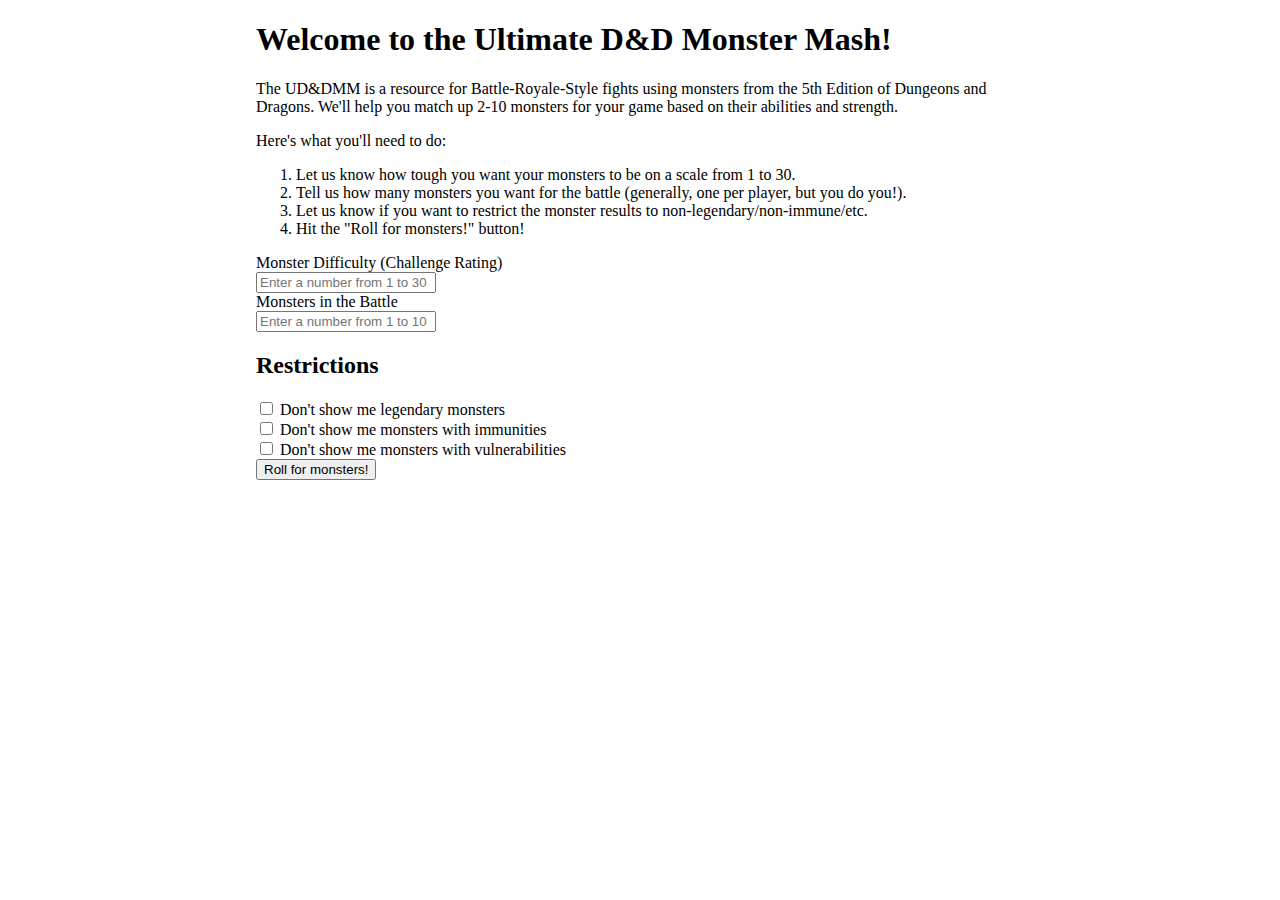
==== index.html @ ee2ebd90 "added API search functionality" ====
<!DOCTYPE html>
<html lang="en">

<head>
	<meta charset="UTF-8">
	<meta name="viewport" content="width=device-width, initial-scale=1.0">
	<meta http-equiv="X-UA-Compatible" content="ie=edge">
	<title>Ultimate D&D Monster Mash</title>
	<link rel="stylesheet" href="style.css">
	<script src="https://code.jquery.com/jquery-3.3.1.js" integrity="sha256-2Kok7MbOyxpgUVvAk/HJ2jigOSYS2auK4Pfzbm7uH60=" crossorigin="anonymous">
	</script>
</head>

<body>
    <section role="main">
        <h1>Welcome to the Ultimate D&D Monster Mash!</h1>
        <p>
            The UD&DMM is a resource for Battle-Royale-Style fights using monsters from the 5th Edition 
            of Dungeons and Dragons. We'll help you match up 2-10 monsters for your game based on their abilities and 
            strength. 
        </p>
        <p>
            Here's what you'll need to do: 
            <ol>
                <li>
                    Let us know how tough you want your monsters to be on a scale from 1 to 30.
                </li>
                <li>
                    Tell us how many monsters you want for the battle (generally, one per player, but you do you!).
                </li>
                <li>
                    Let us know if you want to restrict the monster results to non-legendary/non-immune/etc.
                </li>
                <li>
                    Hit the "Roll for monsters!" button!
                </li>
            </ol>
        </p>
        <form>
            <label>Monster Difficulty (Challenge Rating)</label><br>
                <input class="textbox" type="text"  placeholder="Enter a number from 1 to 30" 
                id="js-challenge-rating"><br>
            <label>Monsters in the Battle</label><br>
                <input class="textbox" type="text" placeholder="Enter a number from 1 to 10"
                id="js-battle-size"><br>
            <h2>Restrictions</h2>
                <input type = "checkbox" id = "js-no-legendary">
                    <label for = "legendary">Don't show me legendary monsters</label><br>
                <input type = "checkbox" id = "js-no-immune">
                    <label for = "immune">Don't show me monsters with immunities</label><br>
                <input type = "checkbox" id = "js-no-vulnerable">
                    <label for = "no-vulnerable">Don't show me monsters with vulnerabilities</label><br>
                <input type="submit" class="button" value="Roll for monsters!"></input>
            
        </form>
    </section>
    <section id="results" class="hidden">
        <h1>We think these monsters will mash up well!</h1>
            <p id="results-list"></p>
                <button onClick="window.print()">Save these results</button>
                <button><a href="index.html">Reroll monsters</a></button><br>
            <h3>Running into trouble? Have any suggestions, fun stories, or house rules?</h3>
                <button><a href="contact.html">Contact us!</a></button>
    </section>
    <script src="script.js"></script>
</body>
</html>
---- style.css ----
* {
    box-sizing:border-box;
}

body {
    max-width: 60%;
    margin-left:20%;
    margin-right:20%;
}

a {
    cursor: pointer;
}

.textbox {
    width:180px;
}

.hidden {
    display:none;
}
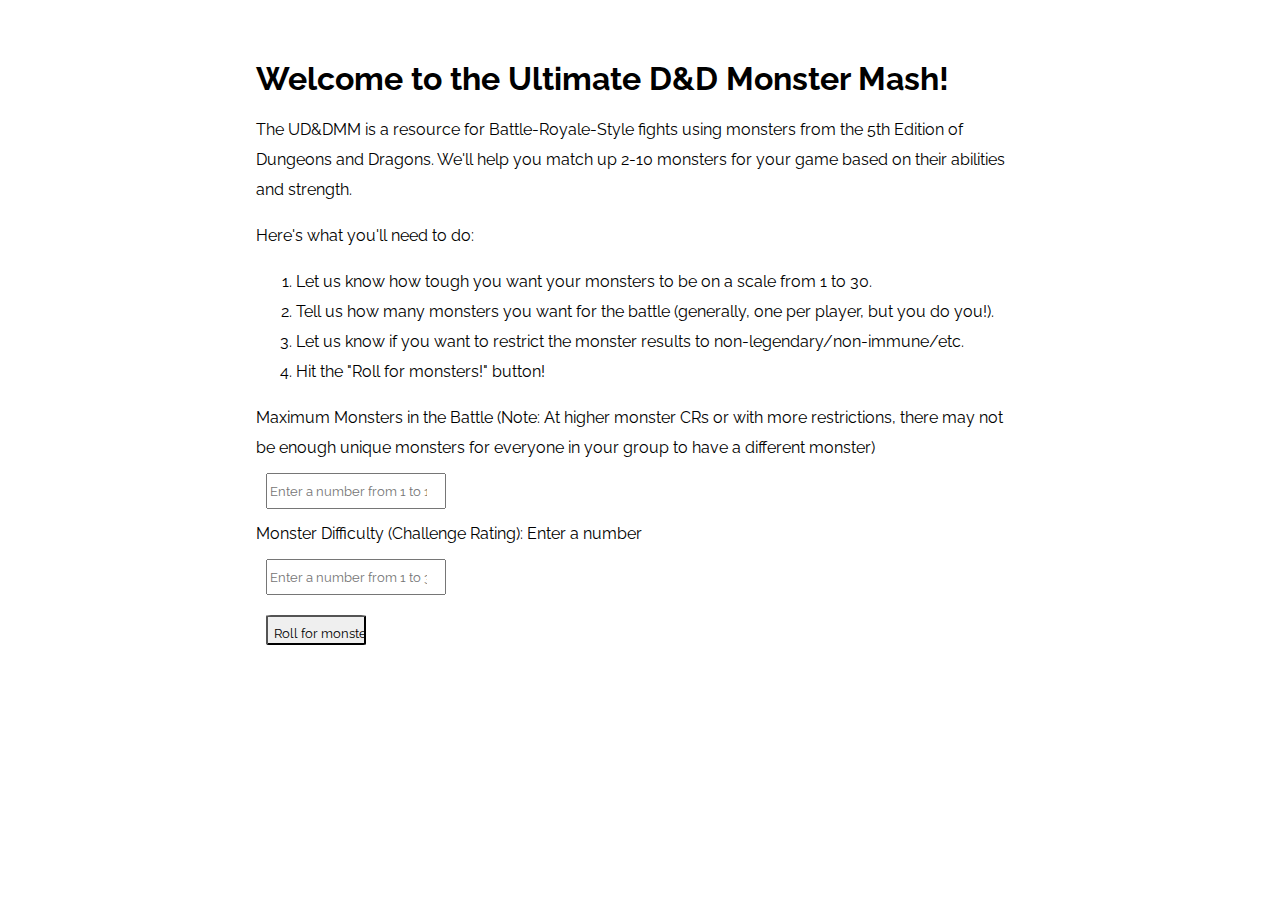
==== commit ab10928a: "commit of minimum viable product" ====
--- a/index.html
+++ b/index.html
@@ -5,7 +5,8 @@
 	<meta charset="UTF-8">
 	<meta name="viewport" content="width=device-width, initial-scale=1.0">
 	<meta http-equiv="X-UA-Compatible" content="ie=edge">
-	<title>Ultimate D&D Monster Mash</title>
+    <title>Ultimate D&D Monster Mash</title>
+    <link href="https://fonts.googleapis.com/css?family=Raleway" rel="stylesheet">
 	<link rel="stylesheet" href="style.css">
 	<script src="https://code.jquery.com/jquery-3.3.1.js" integrity="sha256-2Kok7MbOyxpgUVvAk/HJ2jigOSYS2auK4Pfzbm7uH60=" crossorigin="anonymous">
 	</script>
@@ -14,42 +15,23 @@
 <body>
     <section role="main">
         <h1>Welcome to the Ultimate D&D Monster Mash!</h1>
-        <p>
-            The UD&DMM is a resource for Battle-Royale-Style fights using monsters from the 5th Edition 
+        <p>The UD&DMM is a resource for Battle-Royale-Style fights using monsters from the 5th Edition 
             of Dungeons and Dragons. We'll help you match up 2-10 monsters for your game based on their abilities and 
-            strength. 
-        </p>
-        <p>
-            Here's what you'll need to do: 
+            strength.</p>
+        <p>Here's what you'll need to do: 
             <ol>
-                <li>
-                    Let us know how tough you want your monsters to be on a scale from 1 to 30.
-                </li>
-                <li>
-                    Tell us how many monsters you want for the battle (generally, one per player, but you do you!).
-                </li>
-                <li>
-                    Let us know if you want to restrict the monster results to non-legendary/non-immune/etc.
-                </li>
-                <li>
-                    Hit the "Roll for monsters!" button!
-                </li>
+                <li>Let us know how tough you want your monsters to be on a scale from 1 to 30.</li>
+                <li>Tell us how many monsters you want for the battle (generally, one per player, but you do you!).</li>
+                <li>Let us know if you want to restrict the monster results to non-legendary/non-immune/etc.</li>
+                <li>Hit the "Roll for monsters!" button!</li>
             </ol>
         </p>
         <form>
-            <label>Monster Difficulty (Challenge Rating)</label><br>
-                <input class="textbox" type="text"  placeholder="Enter a number from 1 to 30" 
-                id="js-challenge-rating"><br>
-            <label>Monsters in the Battle</label><br>
-                <input class="textbox" type="text" placeholder="Enter a number from 1 to 10"
-                id="js-battle-size"><br>
-            <h2>Restrictions</h2>
-                <input type = "checkbox" id = "js-no-legendary">
-                    <label for = "legendary">Don't show me legendary monsters</label><br>
-                <input type = "checkbox" id = "js-no-immune">
-                    <label for = "immune">Don't show me monsters with immunities</label><br>
-                <input type = "checkbox" id = "js-no-vulnerable">
-                    <label for = "no-vulnerable">Don't show me monsters with vulnerabilities</label><br>
+            <label>Maximum Monsters in the Battle (Note: At higher monster CRs or with more restrictions, 
+                    there may not be enough unique monsters for everyone in your group to have a different monster)</label><br>
+                <input type="number" required class="textbox" placeholder="Enter a number from 1 to 10" id="js-battle-size"><br>
+            <label>Monster Difficulty (Challenge Rating): Enter a number </label><br>
+                <input type="number" class="textbox" placeholder="Enter a number from 1 to 30" id="js-challenge-rating"><br>
                 <input type="submit" class="button" value="Roll for monsters!"></input>
             
         </form>
@@ -58,10 +40,10 @@
         <h1>We think these monsters will mash up well!</h1>
             <p id="results-list"></p>
                 <button onClick="window.print()">Save these results</button>
-                <button><a href="index.html">Reroll monsters</a></button><br>
             <h3>Running into trouble? Have any suggestions, fun stories, or house rules?</h3>
                 <button><a href="contact.html">Contact us!</a></button>
     </section>
+    <section id="js-error-message"></section>
     <script src="script.js"></script>
 </body>
 </html>--- a/style.css
+++ b/style.css
@@ -1,15 +1,26 @@
 * {
     box-sizing:border-box;
+    font-family: 'Raleway', sans-serif;
+    line-height:30px;
 }
 
 body {
     max-width: 60%;
-    margin-left:20%;
-    margin-right:20%;
+    margin:5% 20%;
 }
 
-a {
-    cursor: pointer;
+.button {
+    cursor:pointer;
+    height:30px;
+    width:100px;
+    border-radius:5%;
+}
+
+button {
+    cursor:pointer;
+    height:30px;
+    width:200px;
+    border-radius:5%;
 }
 
 .textbox {
@@ -18,4 +29,8 @@
 
 .hidden {
     display:none;
+}
+
+input {
+    margin:10px;
 }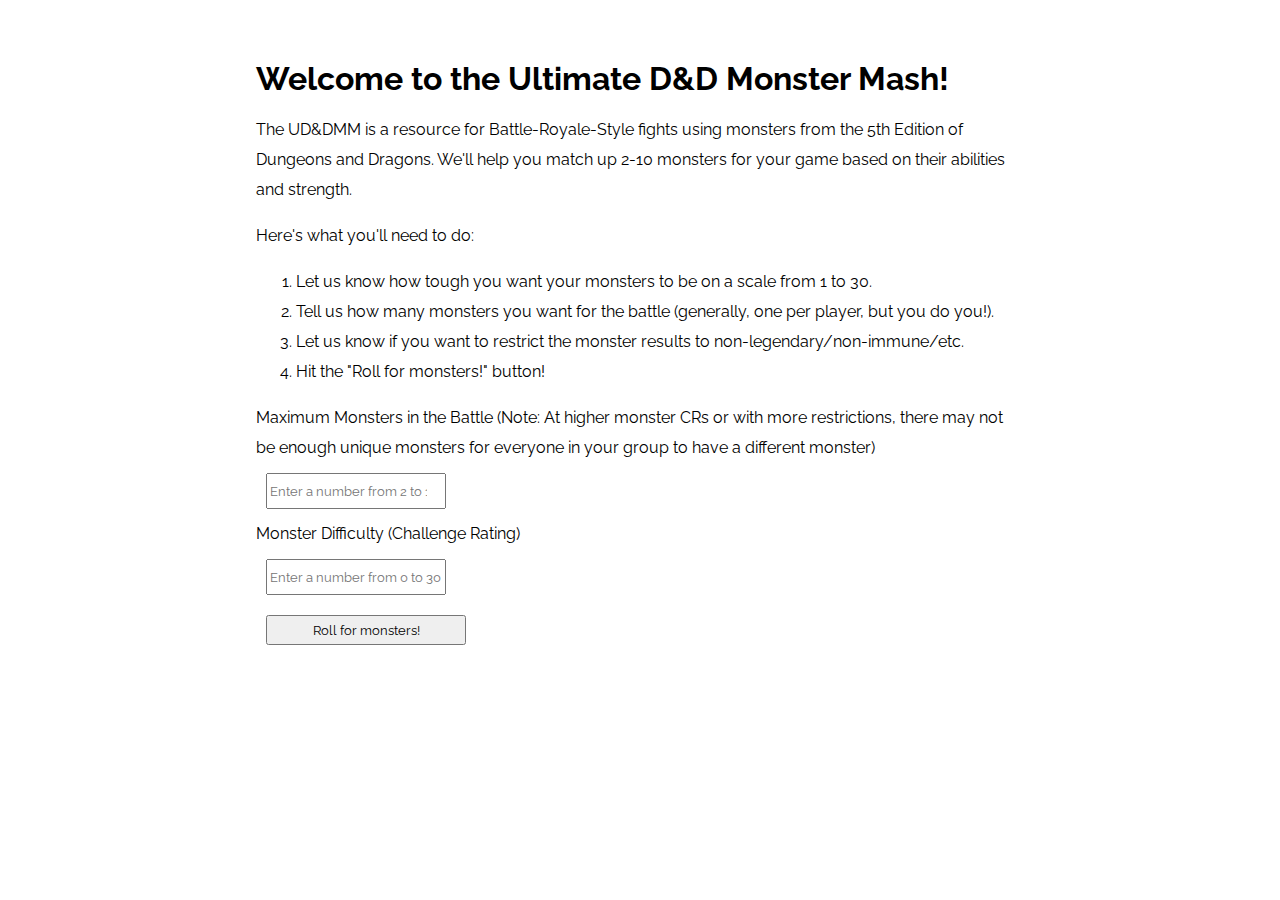
==== commit 16ee237f: "instruction clarifications" ====
--- a/index.html
+++ b/index.html
@@ -3,7 +3,8 @@
 
 <head>
 	<meta charset="UTF-8">
-	<meta name="viewport" content="width=device-width, initial-scale=1.0">
+    <meta name="viewport" content="width=device-width, initial-scale=1.0">
+    <meta name="description" content="The ultimate D&D Battle Royale Monster Matcher">
 	<meta http-equiv="X-UA-Compatible" content="ie=edge">
     <title>Ultimate D&D Monster Mash</title>
     <link href="https://fonts.googleapis.com/css?family=Raleway" rel="stylesheet">
@@ -29,9 +30,10 @@
         <form>
             <label>Maximum Monsters in the Battle (Note: At higher monster CRs or with more restrictions, 
                     there may not be enough unique monsters for everyone in your group to have a different monster)</label><br>
-                <input type="number" required class="textbox" placeholder="Enter a number from 1 to 10" id="js-battle-size"><br>
-            <label>Monster Difficulty (Challenge Rating): Enter a number </label><br>
-                <input type="number" class="textbox" placeholder="Enter a number from 1 to 30" id="js-challenge-rating"><br>
+                <input type="number" required class="textbox" placeholder="Enter a number from 2 to 10" id="js-battle-size"><br>
+            <label>Monster Difficulty (Challenge Rating)</label><br>
+                <input type="text" class="textbox" placeholder="Enter a number from 0 to 30 (Note: 0, 1/8, 1/4, and 1/2
+                are valid inputs, as are integers from 1 to 30)" id="js-challenge-rating"><br>
                 <input type="submit" class="button" value="Roll for monsters!"></input>
             
         </form>
--- a/style.css
+++ b/style.css
@@ -12,15 +12,13 @@
 .button {
     cursor:pointer;
     height:30px;
-    width:100px;
-    border-radius:5%;
+    width:200px;
 }
 
 button {
     cursor:pointer;
     height:30px;
     width:200px;
-    border-radius:5%;
 }
 
 .textbox {
@@ -33,4 +31,9 @@
 
 input {
     margin:10px;
+}
+
+ul {
+    list-style:none;
+    border:1px solid black;
 }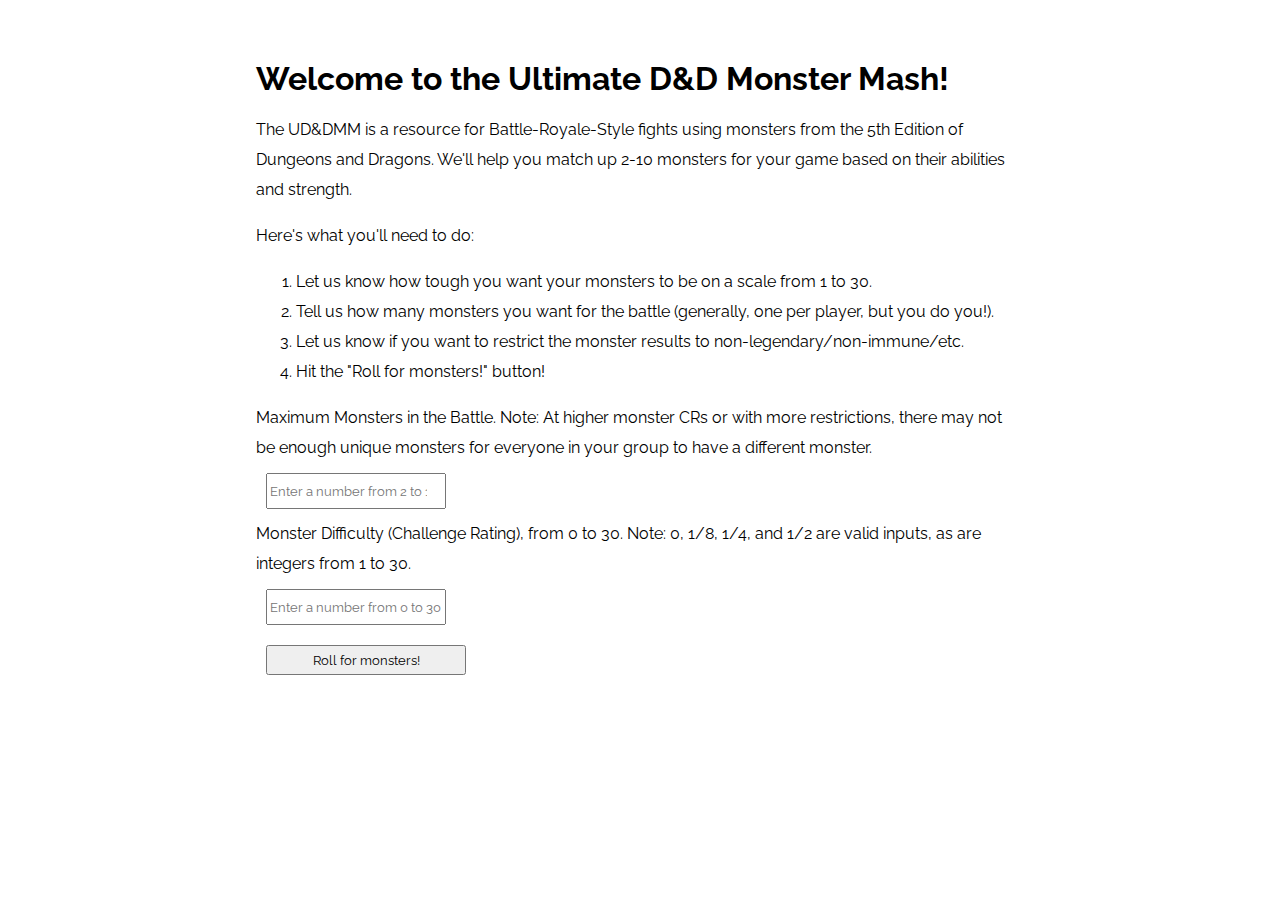
==== commit 5939bb22: "instruction clarifications" ====
--- a/index.html
+++ b/index.html
@@ -28,12 +28,12 @@
             </ol>
         </p>
         <form>
-            <label>Maximum Monsters in the Battle (Note: At higher monster CRs or with more restrictions, 
-                    there may not be enough unique monsters for everyone in your group to have a different monster)</label><br>
+            <label>Maximum Monsters in the Battle. Note: At higher monster CRs or with more restrictions, 
+                    there may not be enough unique monsters for everyone in your group to have a different monster.</label><br>
                 <input type="number" required class="textbox" placeholder="Enter a number from 2 to 10" id="js-battle-size"><br>
-            <label>Monster Difficulty (Challenge Rating)</label><br>
-                <input type="text" class="textbox" placeholder="Enter a number from 0 to 30 (Note: 0, 1/8, 1/4, and 1/2
-                are valid inputs, as are integers from 1 to 30)" id="js-challenge-rating"><br>
+            <label>Monster Difficulty (Challenge Rating), from 0 to 30. Note: 0, 1/8, 1/4, and 1/2
+                    are valid inputs, as are integers from 1 to 30.</label><br>
+                <input type="text" class="textbox" placeholder="Enter a number from 0 to 30" id="js-challenge-rating"><br>
                 <input type="submit" class="button" value="Roll for monsters!"></input>
             
         </form>
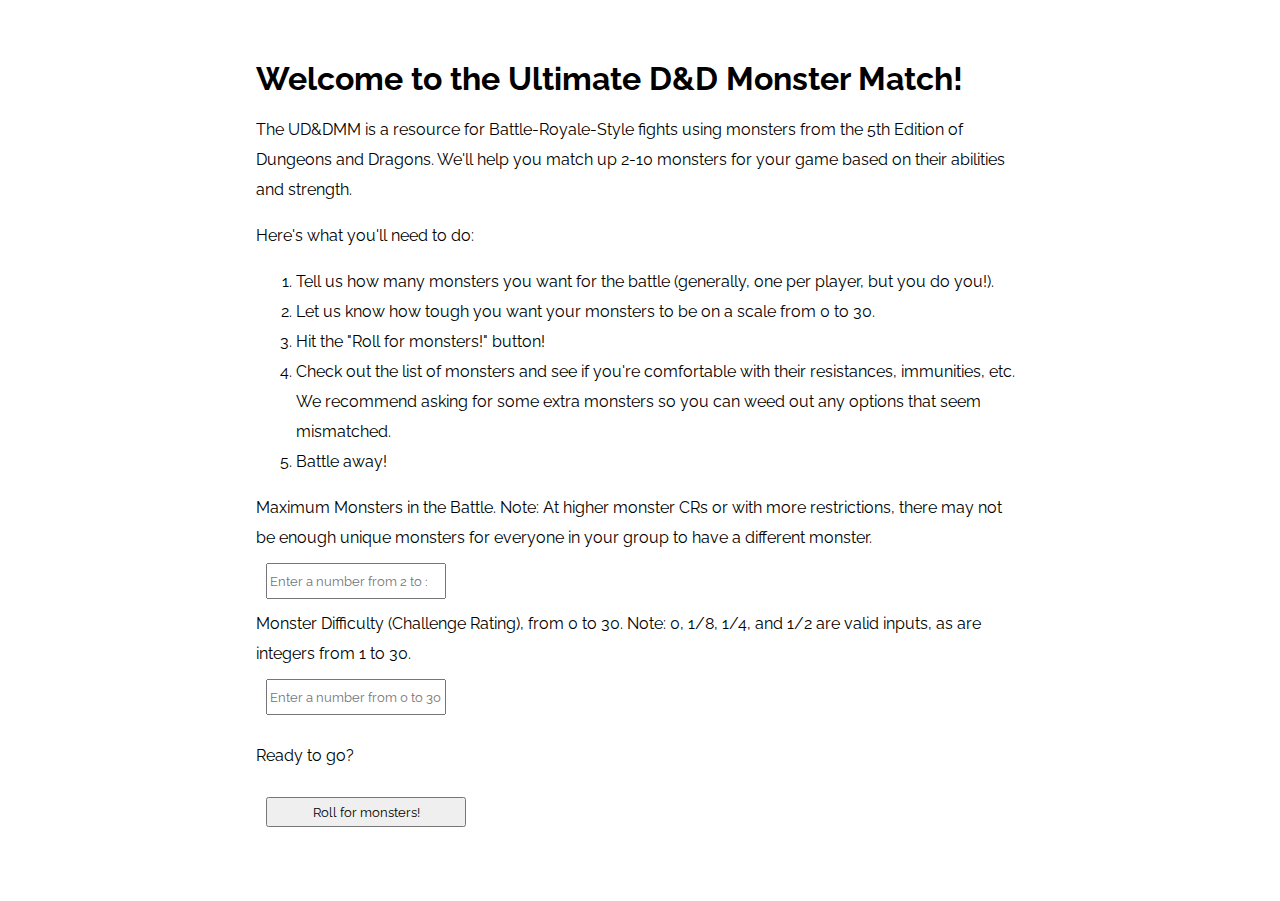
==== commit 4224e482: "styling added" ====
--- a/index.html
+++ b/index.html
@@ -6,7 +6,7 @@
     <meta name="viewport" content="width=device-width, initial-scale=1.0">
     <meta name="description" content="The ultimate D&D Battle Royale Monster Matcher">
 	<meta http-equiv="X-UA-Compatible" content="ie=edge">
-    <title>Ultimate D&D Monster Mash</title>
+    <title>Ultimate D&D Monster Match</title>
     <link href="https://fonts.googleapis.com/css?family=Raleway" rel="stylesheet">
 	<link rel="stylesheet" href="style.css">
 	<script src="https://code.jquery.com/jquery-3.3.1.js" integrity="sha256-2Kok7MbOyxpgUVvAk/HJ2jigOSYS2auK4Pfzbm7uH60=" crossorigin="anonymous">
@@ -14,17 +14,19 @@
 </head>
 
 <body>
-    <section role="main">
-        <h1>Welcome to the Ultimate D&D Monster Mash!</h1>
+    <section role="main" id="js-main">
+        <h1>Welcome to the Ultimate D&D Monster Match!</h1>
         <p>The UD&DMM is a resource for Battle-Royale-Style fights using monsters from the 5th Edition 
             of Dungeons and Dragons. We'll help you match up 2-10 monsters for your game based on their abilities and 
             strength.</p>
         <p>Here's what you'll need to do: 
             <ol>
-                <li>Let us know how tough you want your monsters to be on a scale from 1 to 30.</li>
                 <li>Tell us how many monsters you want for the battle (generally, one per player, but you do you!).</li>
-                <li>Let us know if you want to restrict the monster results to non-legendary/non-immune/etc.</li>
+                <li>Let us know how tough you want your monsters to be on a scale from 0 to 30.</li>
                 <li>Hit the "Roll for monsters!" button!</li>
+                <li>Check out the list of monsters and see if you're comfortable with their resistances, immunities,
+                    etc. We recommend asking for some extra monsters so you can weed out any options that seem mismatched.</li>
+                <li>Battle away!</li>
             </ol>
         </p>
         <form>
@@ -33,19 +35,19 @@
                 <input type="number" required class="textbox" placeholder="Enter a number from 2 to 10" id="js-battle-size"><br>
             <label>Monster Difficulty (Challenge Rating), from 0 to 30. Note: 0, 1/8, 1/4, and 1/2
                     are valid inputs, as are integers from 1 to 30.</label><br>
-                <input type="text" class="textbox" placeholder="Enter a number from 0 to 30" id="js-challenge-rating"><br>
+                <input type="text" required class="textbox" placeholder="Enter a number from 0 to 30" id="js-challenge-rating"><br>
+            <p>Ready to go?</p>
                 <input type="submit" class="button" value="Roll for monsters!"></input>
             
         </form>
     </section>
     <section id="results" class="hidden">
-        <h1>We think these monsters will mash up well!</h1>
+        <h1>We think these monsters will match up well!</h1>
             <p id="results-list"></p>
-                <button onClick="window.print()">Save these results</button>
+                <button onClick="window.print()" id="saveResults">Save these results</button>
             <h3>Running into trouble? Have any suggestions, fun stories, or house rules?</h3>
-                <button><a href="contact.html">Contact us!</a></button>
+                <button id="contactLink"><a href="contact.html">Contact us!</a></button>
     </section>
-    <section id="js-error-message"></section>
     <script src="script.js"></script>
 </body>
 </html>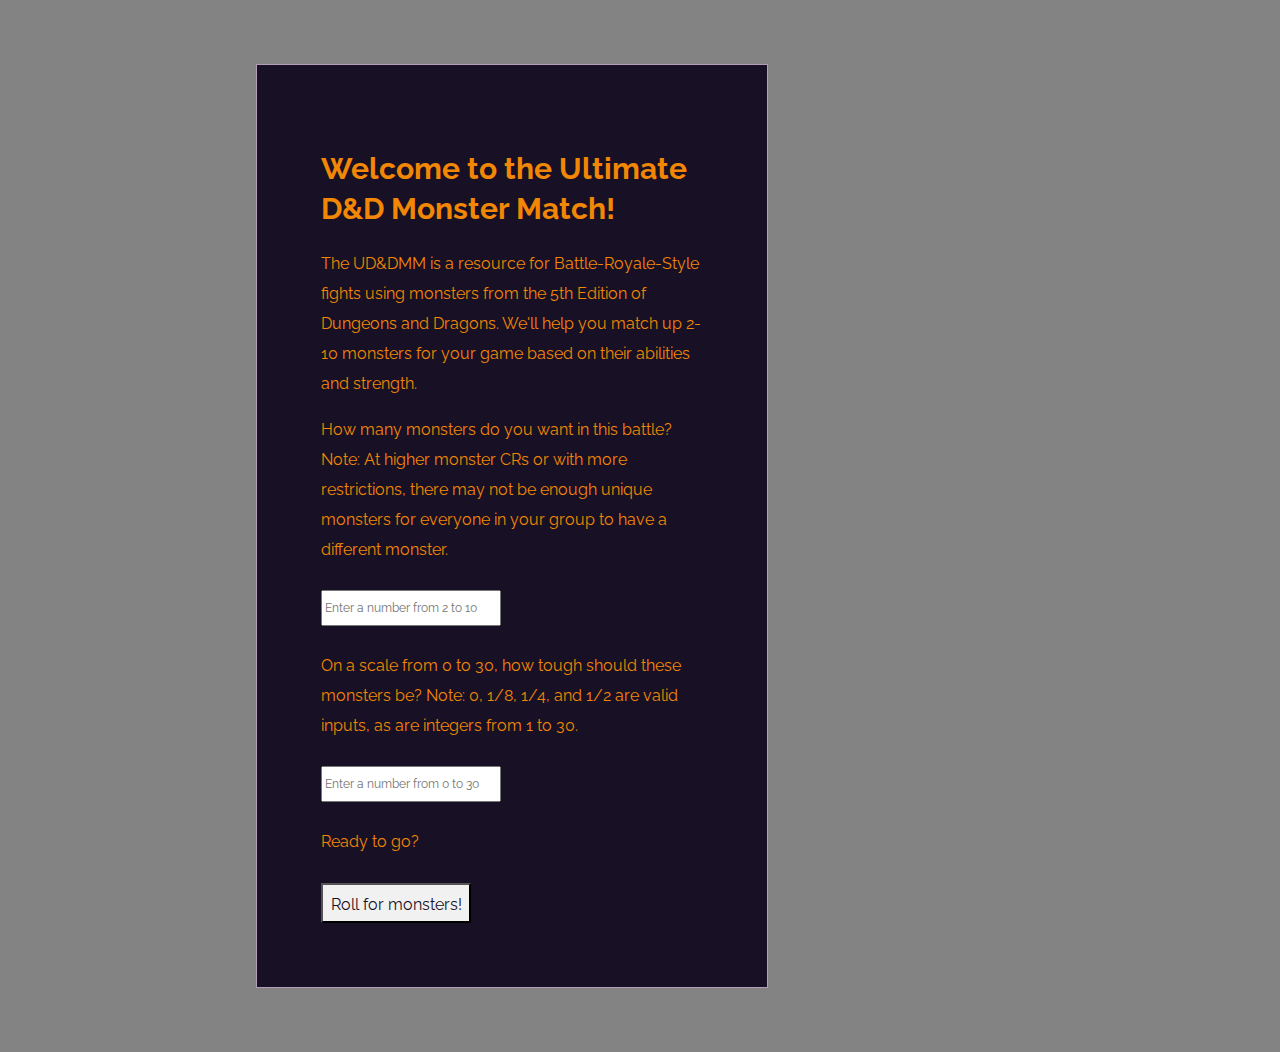
==== commit 0098b885: "updated README" ====
--- a/index.html
+++ b/index.html
@@ -8,7 +8,8 @@
 	<meta http-equiv="X-UA-Compatible" content="ie=edge">
     <title>Ultimate D&D Monster Match</title>
     <link href="https://fonts.googleapis.com/css?family=Raleway" rel="stylesheet">
-	<link rel="stylesheet" href="style.css">
+    <link rel="stylesheet" href="style.css">
+    <link rel="icon" href="https://i.imgur.com/3V5U7ed.png">
 	<script src="https://code.jquery.com/jquery-3.3.1.js" integrity="sha256-2Kok7MbOyxpgUVvAk/HJ2jigOSYS2auK4Pfzbm7uH60=" crossorigin="anonymous">
 	</script>
 </head>
@@ -19,21 +20,11 @@
         <p>The UD&DMM is a resource for Battle-Royale-Style fights using monsters from the 5th Edition 
             of Dungeons and Dragons. We'll help you match up 2-10 monsters for your game based on their abilities and 
             strength.</p>
-        <p>Here's what you'll need to do: 
-            <ol>
-                <li>Tell us how many monsters you want for the battle (generally, one per player, but you do you!).</li>
-                <li>Let us know how tough you want your monsters to be on a scale from 0 to 30.</li>
-                <li>Hit the "Roll for monsters!" button!</li>
-                <li>Check out the list of monsters and see if you're comfortable with their resistances, immunities,
-                    etc. We recommend asking for some extra monsters so you can weed out any options that seem mismatched.</li>
-                <li>Battle away!</li>
-            </ol>
-        </p>
         <form>
-            <label>Maximum Monsters in the Battle. Note: At higher monster CRs or with more restrictions, 
+            <label>How many monsters do you want in this battle? Note: At higher monster CRs or with more restrictions, 
                     there may not be enough unique monsters for everyone in your group to have a different monster.</label><br>
                 <input type="number" required class="textbox" placeholder="Enter a number from 2 to 10" id="js-battle-size"><br>
-            <label>Monster Difficulty (Challenge Rating), from 0 to 30. Note: 0, 1/8, 1/4, and 1/2
+            <label>On a scale from 0 to 30, how tough should these monsters be? Note: 0, 1/8, 1/4, and 1/2
                     are valid inputs, as are integers from 1 to 30.</label><br>
                 <input type="text" required class="textbox" placeholder="Enter a number from 0 to 30" id="js-challenge-rating"><br>
             <p>Ready to go?</p>
@@ -44,7 +35,7 @@
     <section id="results" class="hidden">
         <h1>We think these monsters will match up well!</h1>
             <p id="results-list"></p>
-                <button onClick="window.print()" id="saveResults">Save these results</button>
+                <button onClick="window.print()" id="printResults">Print these results</button>
             <h3>Running into trouble? Have any suggestions, fun stories, or house rules?</h3>
                 <button id="contactLink"><a href="contact.html">Contact us!</a></button>
     </section>
--- a/style.css
+++ b/style.css
@@ -4,9 +4,23 @@
     line-height:30px;
 }
 
+html {
+    background-image: url(https://i.imgur.com/45NaIvB.jpg);
+    background-size:cover;
+    box-shadow:inset 0 0 0 2000px rgba(8, 8, 8, 0.5);
+}
+
 body {
     max-width: 60%;
     margin:5% 20%;
+    background-color:#181125;
+    color:#F28705;
+    border:1px solid #b19fb6;
+    padding:5%;
+}
+
+#contactPage {
+    max-width:60%;
 }
 
 .button {
@@ -21,19 +35,154 @@
     width:200px;
 }
 
+h1 {
+    font-size:30px;
+    line-height:40px;
+}
+
 .textbox {
     width:180px;
+    font-size:12px;
+    margin:25px 0px;
 }
 
 .hidden {
     display:none;
 }
 
-input {
-    margin:10px;
+input.button {
+    cursor:pointer;
+    height:40px;
+    width:150px;
+    background-color:#f1f1f1;
+    color:#181125;
+    font-size:16px;
+    margin-top:10px;
+    padding:5px;
+}
+
+#contactLink {
+    cursor:pointer;
+    height:40px;
+    width:150px;
+    background-color:#f1f1f1;
+    color:#181125;
+    font-size:16px;
+    margin-top:10px;
+    padding:5px;
+    text-decoration: none;
+}
+
+#homeLink {
+    cursor:pointer;
+    height:40px;
+    width:150px;
+    background-color:#f1f1f1;
+    color:#181125;
+    font-size:16px;
+    margin-top:30px;
+    padding:5px;
+    text-decoration: none;
+}
+
+a {
+    text-decoration:none;
+    color:#181125;
+}
+
+#printResults {
+    cursor:pointer;
+    height:40px;
+    width:150px;
+    background-color:#f1f1f1;
+    color:#181125;
+    font-size:16px;
+    margin-top:10px;
+    padding:5px;
+    text-decoration: none;
 }
 
 ul {
     list-style:none;
-    border:1px solid black;
-}+    color:#181125;
+    padding-left:5px;
+}
+
+li {
+    border-bottom:1px solid #181125;
+}
+
+.collapsible {
+    background-color: #f1f1f1;
+    color: #181125;
+    cursor: pointer;
+    width: 100%;
+    height:40px;
+    border: 1px solid #181125;
+    text-align: left;
+    outline: none;
+    font-size: 15px;
+  }
+  
+  .active, .collapsible:hover {
+    background-color: #bfbac0;
+    color:#181125;
+  }
+  
+  .content {
+    padding: 0 18px;
+    display: none;
+    overflow: hidden;
+    background-color: #f1f1f1;
+  }
+
+  #statsLink {
+      background:#b19fb6;
+      border:1px solid #181125;
+      padding:5px;
+      border-radius:5%;
+      text-decoration:none;
+      cursor:pointer;
+      font-weight:bold;
+      color:#181125;
+      margin:100px 0px;
+      font-size:13px;
+  }
+
+  ul p {
+      margin:0px;
+  }
+
+  form p {
+      margin-top:0px;
+  }
+
+  #email-pic {
+      width:50px;
+      margin:30px 15% 30px 0px;
+  }
+
+  #github-pic {
+      width:50px;
+      margin:30px 15% 30px 10%;
+  }
+
+  @media only screen and (min-width: 768px) {
+    body {
+        max-width: 50%;
+    }
+    
+    #contactPage {
+        max-width:40%;
+    }
+  }
+
+  @media only screen and (min-width: 1200px) {
+    body {
+        max-width: 40%;
+    }
+    
+    #contactPage {
+        max-width:30%;
+    }
+  }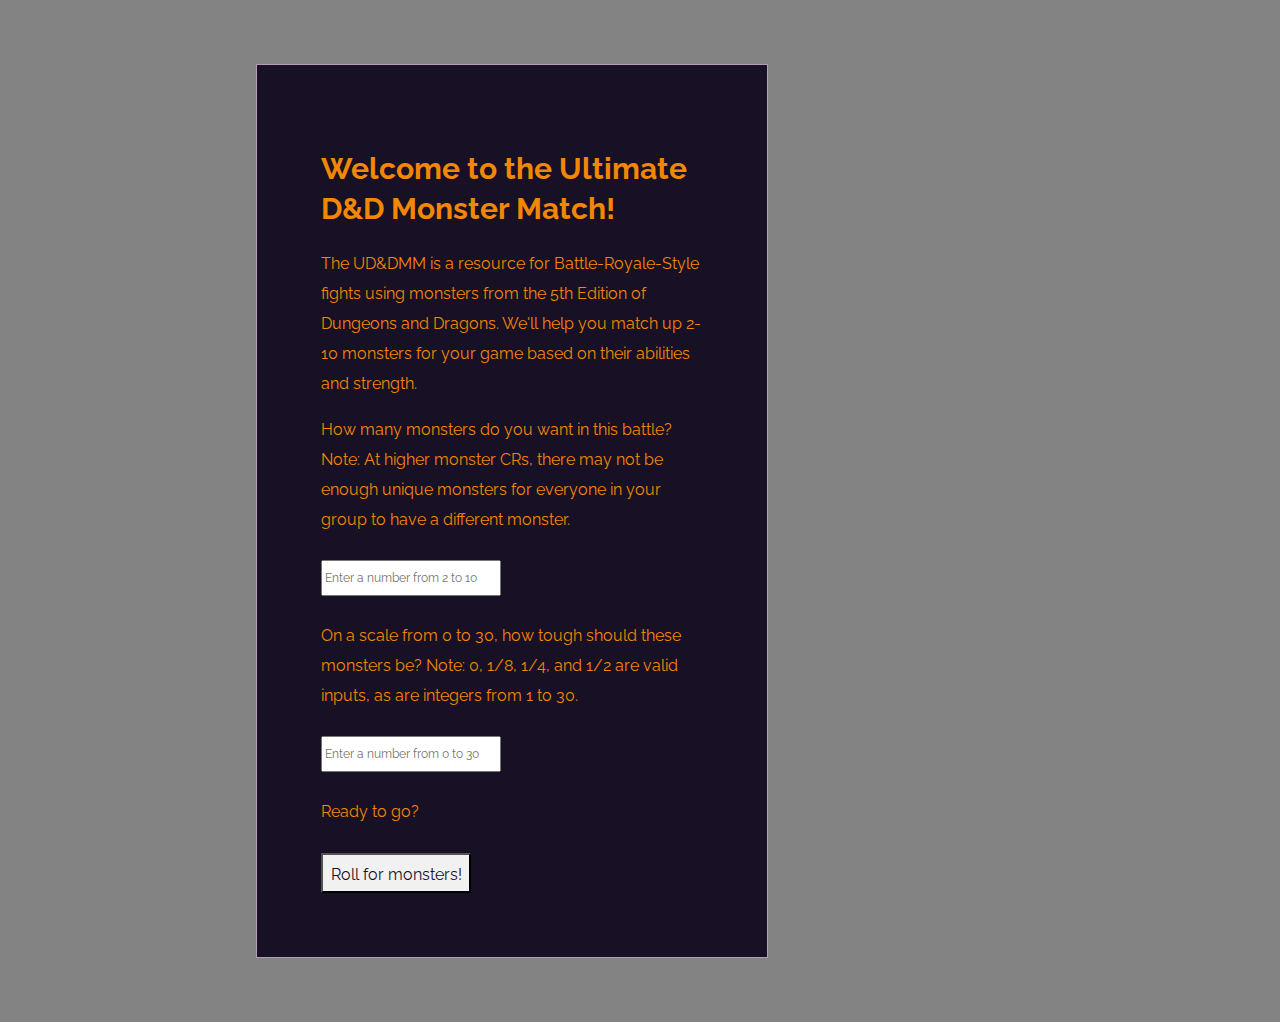
==== commit 921ac3a8: "minor edit to instructions" ====
--- a/index.html
+++ b/index.html
@@ -1,6 +1,6 @@
 <!DOCTYPE html>
+
 <html lang="en">
-
 <head>
 	<meta charset="UTF-8">
     <meta name="viewport" content="width=device-width, initial-scale=1.0">
@@ -21,7 +21,7 @@
             of Dungeons and Dragons. We'll help you match up 2-10 monsters for your game based on their abilities and 
             strength.</p>
         <form>
-            <label>How many monsters do you want in this battle? Note: At higher monster CRs or with more restrictions, 
+            <label>How many monsters do you want in this battle? Note: At higher monster CRs, 
                     there may not be enough unique monsters for everyone in your group to have a different monster.</label><br>
                 <input type="number" required class="textbox" placeholder="Enter a number from 2 to 10" id="js-battle-size"><br>
             <label>On a scale from 0 to 30, how tough should these monsters be? Note: 0, 1/8, 1/4, and 1/2
@@ -32,6 +32,7 @@
             
         </form>
     </section>
+
     <section id="results" class="hidden">
         <h1>We think these monsters will match up well!</h1>
             <p id="results-list"></p>
@@ -39,6 +40,7 @@
             <h3>Running into trouble? Have any suggestions, fun stories, or house rules?</h3>
                 <button id="contactLink"><a href="contact.html">Contact us!</a></button>
     </section>
+
     <script src="script.js"></script>
 </body>
 </html>--- a/style.css
+++ b/style.css
@@ -167,6 +167,7 @@
       margin:30px 15% 30px 10%;
   }
 
+
   @media only screen and (min-width: 768px) {
     body {
         max-width: 50%;
@@ -177,6 +178,7 @@
     }
   }
 
+  
   @media only screen and (min-width: 1200px) {
     body {
         max-width: 40%;
